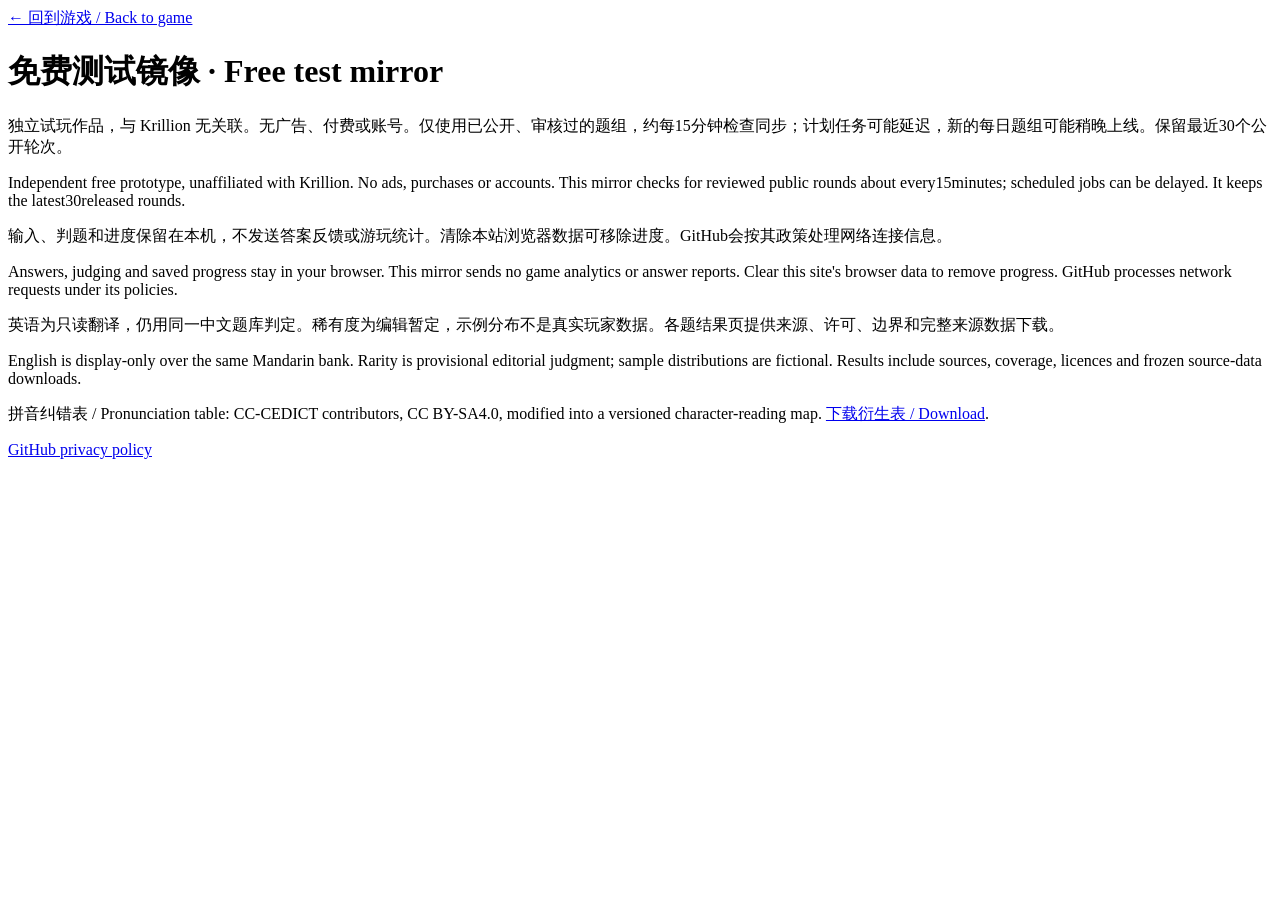
==== web/privacy.html @ 07b296a4 "Publish the independent free Rare Dig prototype player Compiled public assets only. No backend, owne" ====
<!doctype html><html lang="zh-CN"><meta charset="utf-8"><meta name="viewport" content="width=device-width,initial-scale=1"><title>挖冷门 · 镜像数据说明</title><link rel="stylesheet" href="/walengmen-web/privacy.css"><main><a href="/walengmen-web/">← 回到游戏 / Back to game</a><h1>免费测试镜像 · Free test mirror</h1><p>独立试玩作品，与 Krillion 无关联。无广告、付费或账号。仅使用已公开、审核过的题组，约每15分钟检查同步；计划任务可能延迟，新的每日题组可能稍晚上线。保留最近30个公开轮次。</p><p>Independent free prototype, unaffiliated with Krillion. No ads, purchases or accounts. This mirror checks for reviewed public rounds about every15minutes; scheduled jobs can be delayed. It keeps the latest30released rounds.</p><p>输入、判题和进度保留在本机，不发送答案反馈或游玩统计。清除本站浏览器数据可移除进度。GitHub会按其政策处理网络连接信息。</p><p>Answers, judging and saved progress stay in your browser. This mirror sends no game analytics or answer reports. Clear this site's browser data to remove progress. GitHub processes network requests under its policies.</p><p>英语为只读翻译，仍用同一中文题库判定。稀有度为编辑暂定，示例分布不是真实玩家数据。各题结果页提供来源、许可、边界和完整来源数据下载。</p><p>English is display-only over the same Mandarin bank. Rarity is provisional editorial judgment; sample distributions are fictional. Results include sources, coverage, licences and frozen source-data downloads.</p><p>拼音纠错表 / Pronunciation table: CC-CEDICT contributors, CC BY-SA4.0, modified into a versioned character-reading map. <a href="/walengmen-web/data/generated/pinyin-v1.js">下载衍生表 / Download</a>.</p><p><a href="https://docs.github.com/en/site-policy/privacy-policies/github-general-privacy-statement">GitHub privacy policy</a></p></main></html>
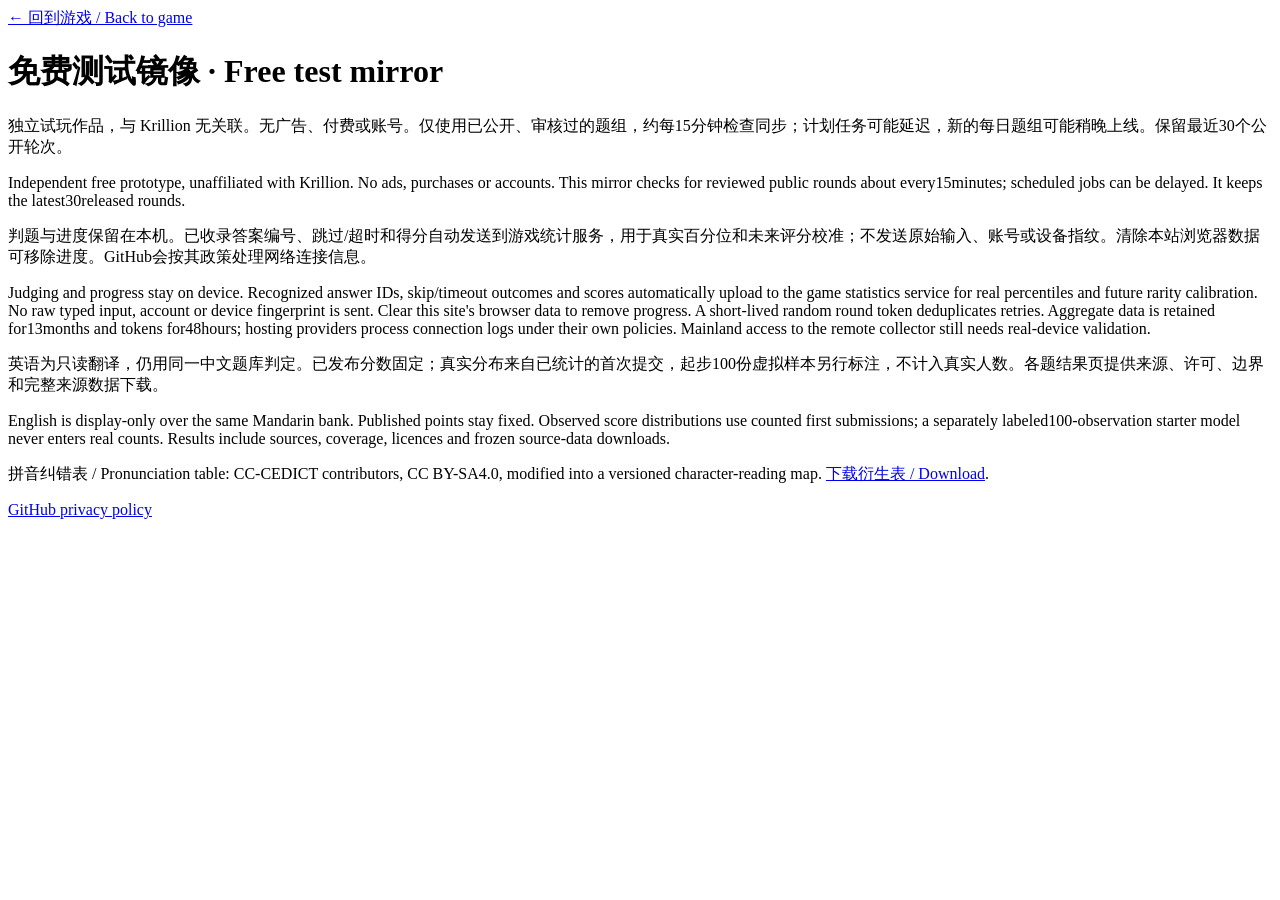
==== commit 57785b22: "Show automatic real score and answer statistics in the free game demo Send recognized IDs and outcom" ====
--- a/web/privacy.html
+++ b/web/privacy.html
@@ -1 +1 @@
-<!doctype html><html lang="zh-CN"><meta charset="utf-8"><meta name="viewport" content="width=device-width,initial-scale=1"><title>挖冷门 · 镜像数据说明</title><link rel="stylesheet" href="/walengmen-web/privacy.css"><main><a href="/walengmen-web/">← 回到游戏 / Back to game</a><h1>免费测试镜像 · Free test mirror</h1><p>独立试玩作品，与 Krillion 无关联。无广告、付费或账号。仅使用已公开、审核过的题组，约每15分钟检查同步；计划任务可能延迟，新的每日题组可能稍晚上线。保留最近30个公开轮次。</p><p>Independent free prototype, unaffiliated with Krillion. No ads, purchases or accounts. This mirror checks for reviewed public rounds about every15minutes; scheduled jobs can be delayed. It keeps the latest30released rounds.</p><p>输入、判题和进度保留在本机，不发送答案反馈或游玩统计。清除本站浏览器数据可移除进度。GitHub会按其政策处理网络连接信息。</p><p>Answers, judging and saved progress stay in your browser. This mirror sends no game analytics or answer reports. Clear this site's browser data to remove progress. GitHub processes network requests under its policies.</p><p>英语为只读翻译，仍用同一中文题库判定。稀有度为编辑暂定，示例分布不是真实玩家数据。各题结果页提供来源、许可、边界和完整来源数据下载。</p><p>English is display-only over the same Mandarin bank. Rarity is provisional editorial judgment; sample distributions are fictional. Results include sources, coverage, licences and frozen source-data downloads.</p><p>拼音纠错表 / Pronunciation table: CC-CEDICT contributors, CC BY-SA4.0, modified into a versioned character-reading map. <a href="/walengmen-web/data/generated/pinyin-v1.js">下载衍生表 / Download</a>.</p><p><a href="https://docs.github.com/en/site-policy/privacy-policies/github-general-privacy-statement">GitHub privacy policy</a></p></main></html>+<!doctype html><html lang="zh-CN"><meta charset="utf-8"><meta name="viewport" content="width=device-width,initial-scale=1"><title>挖冷门 · 镜像数据说明</title><link rel="stylesheet" href="/walengmen-web/privacy.css"><main><a href="/walengmen-web/">← 回到游戏 / Back to game</a><h1>免费测试镜像 · Free test mirror</h1><p>独立试玩作品，与 Krillion 无关联。无广告、付费或账号。仅使用已公开、审核过的题组，约每15分钟检查同步；计划任务可能延迟，新的每日题组可能稍晚上线。保留最近30个公开轮次。</p><p>Independent free prototype, unaffiliated with Krillion. No ads, purchases or accounts. This mirror checks for reviewed public rounds about every15minutes; scheduled jobs can be delayed. It keeps the latest30released rounds.</p><p>判题与进度保留在本机。已收录答案编号、跳过/超时和得分自动发送到游戏统计服务，用于真实百分位和未来评分校准；不发送原始输入、账号或设备指纹。清除本站浏览器数据可移除进度。GitHub会按其政策处理网络连接信息。</p><p>Judging and progress stay on device. Recognized answer IDs, skip/timeout outcomes and scores automatically upload to the game statistics service for real percentiles and future rarity calibration. No raw typed input, account or device fingerprint is sent. Clear this site's browser data to remove progress. A short-lived random round token deduplicates retries. Aggregate data is retained for13months and tokens for48hours; hosting providers process connection logs under their own policies. Mainland access to the remote collector still needs real-device validation.</p><p>英语为只读翻译，仍用同一中文题库判定。已发布分数固定；真实分布来自已统计的首次提交，起步100份虚拟样本另行标注，不计入真实人数。各题结果页提供来源、许可、边界和完整来源数据下载。</p><p>English is display-only over the same Mandarin bank. Published points stay fixed. Observed score distributions use counted first submissions; a separately labeled100-observation starter model never enters real counts. Results include sources, coverage, licences and frozen source-data downloads.</p><p>拼音纠错表 / Pronunciation table: CC-CEDICT contributors, CC BY-SA4.0, modified into a versioned character-reading map. <a href="/walengmen-web/data/generated/pinyin-v1.js">下载衍生表 / Download</a>.</p><p><a href="https://docs.github.com/en/site-policy/privacy-policies/github-general-privacy-statement">GitHub privacy policy</a></p></main></html>
